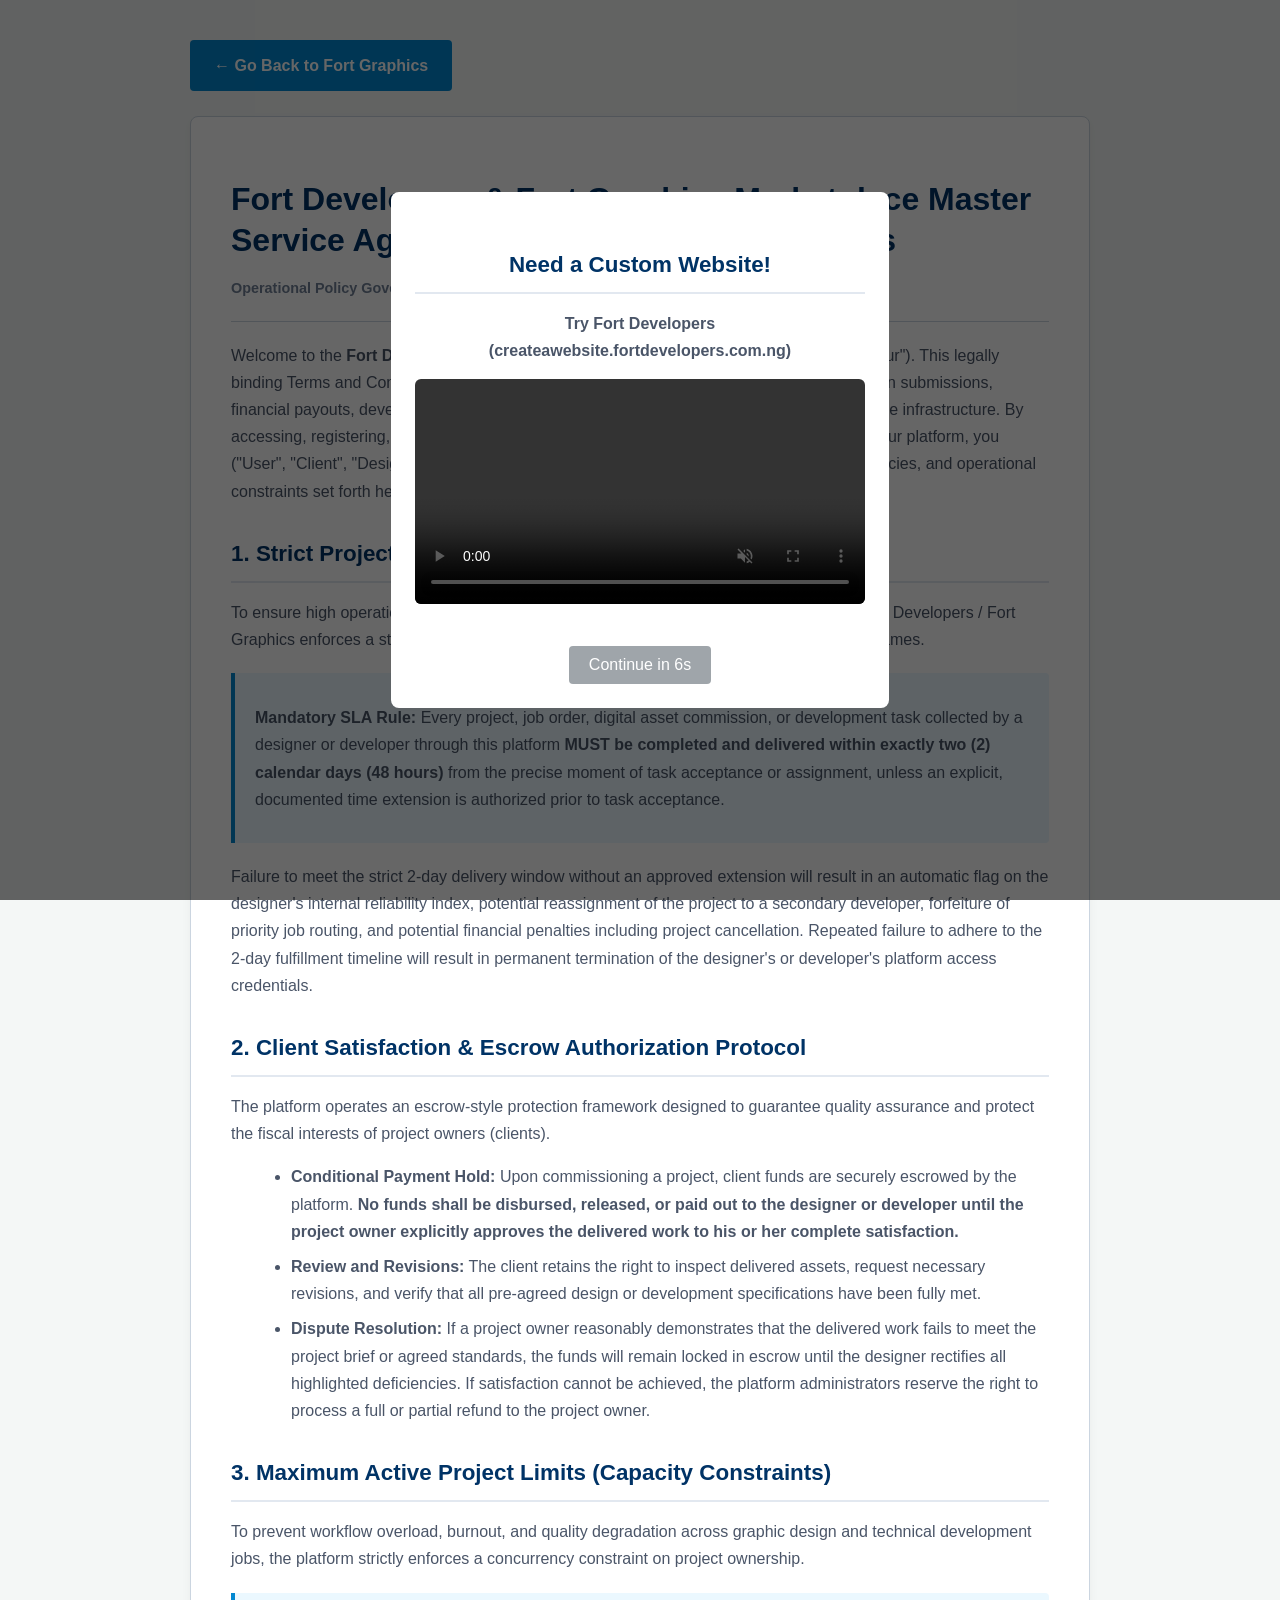
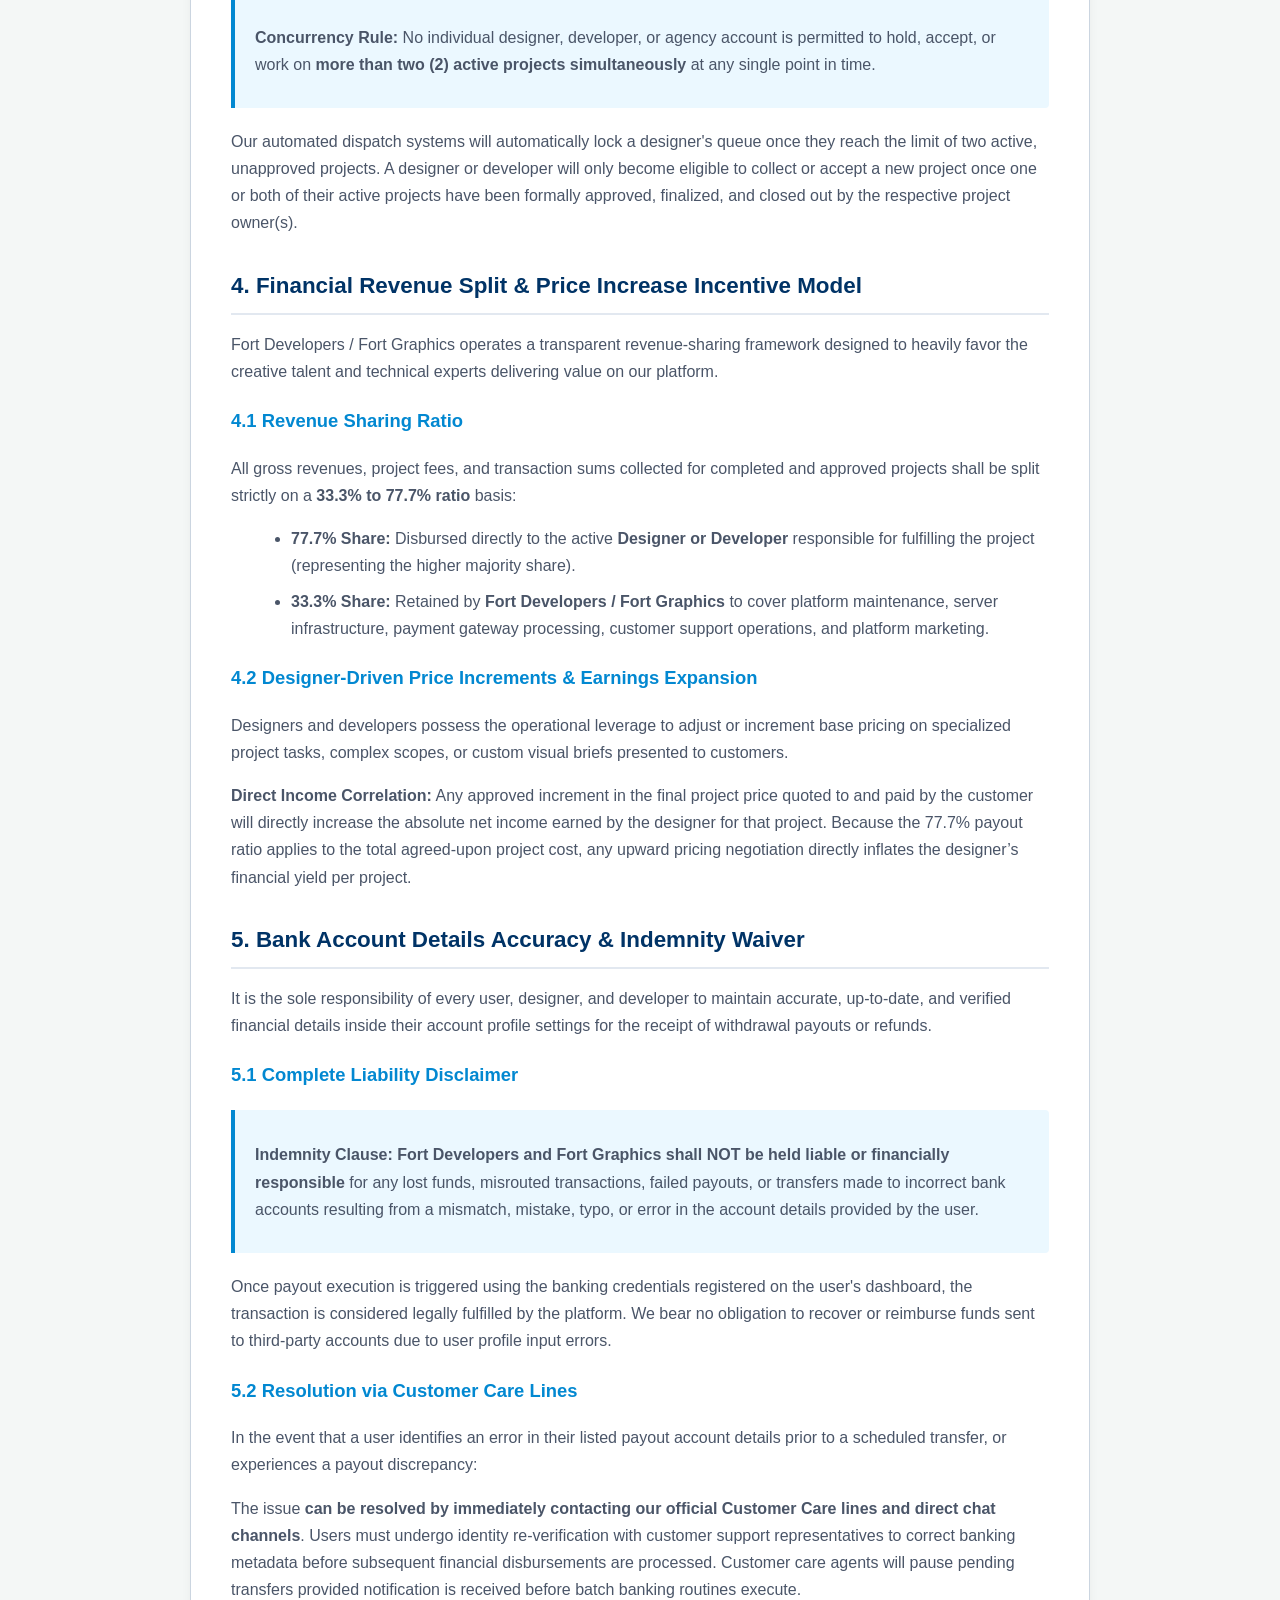
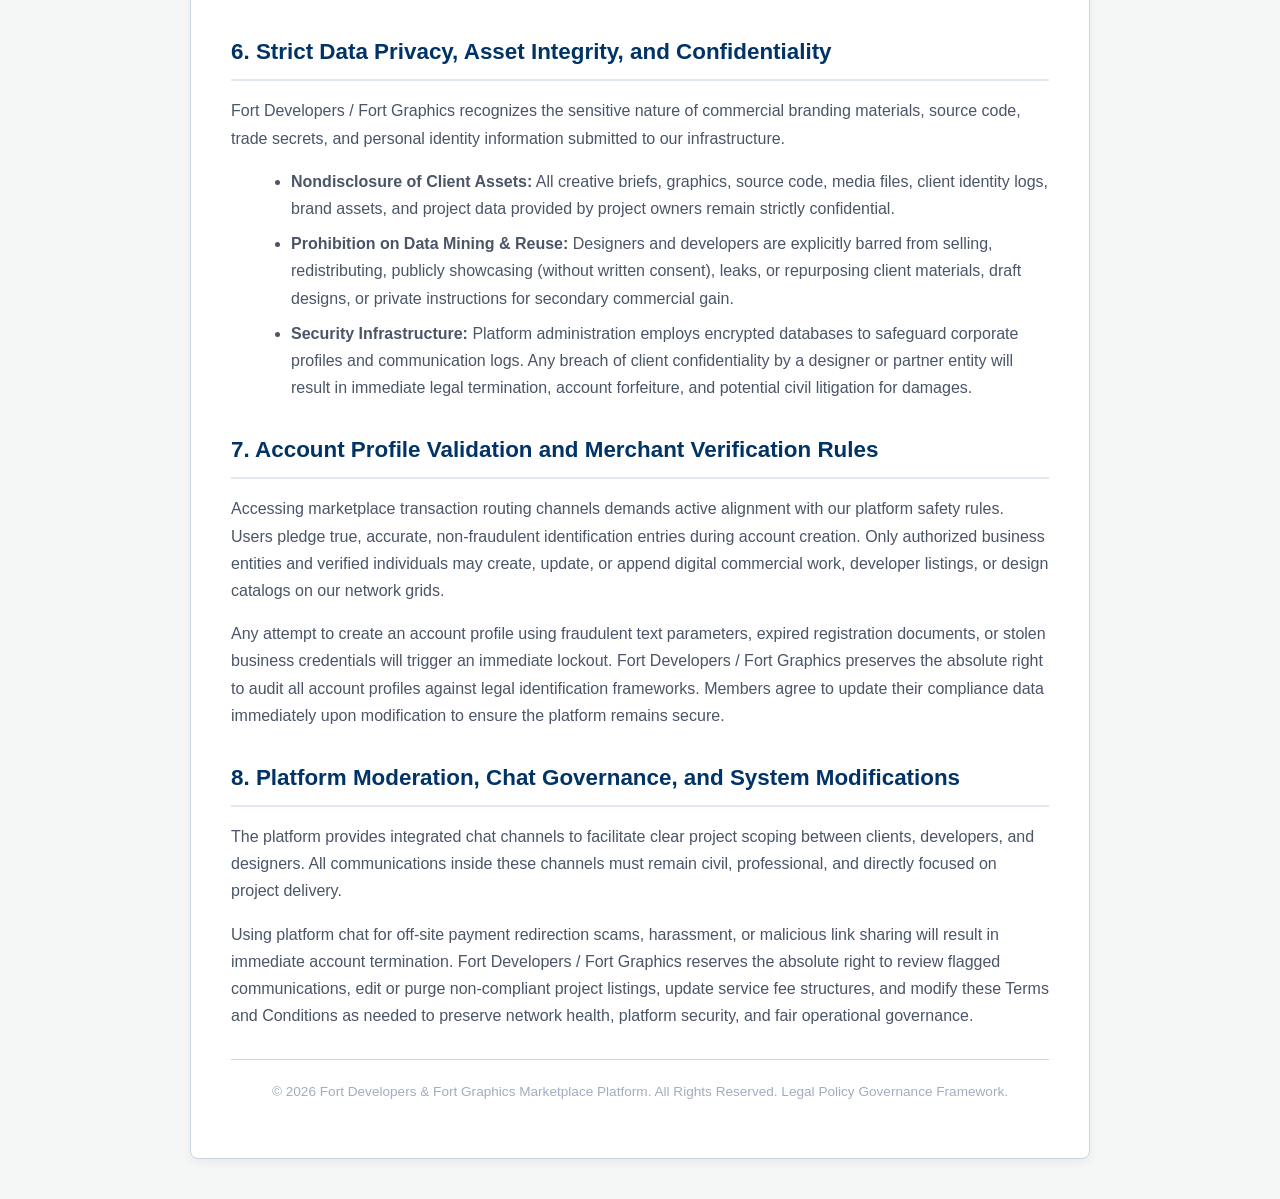
==== fort graphics designer's terms and conditions.html @ 413e5580 "Version Ad" ====
<!DOCTYPE html>
<html lang="en">
<head>
    <meta charset="UTF-8">
    <meta name="viewport" content="width=device-width, initial-scale=1.0">
    <link rel="icon" href="Fort Logo No Background.png" type="image/png">
    <title>Fort Graphics & Fort Developers - Master Service Agreement & Terms and Conditions</title>
    <script>
        const ad1 = {
            type: 'video',
            header: 'Need a Custom Website!',
            text: 'Try Fort Developers (createawebsite.fortdevelopers.com.ng)',
            src: 'fort advert.mp4'
        };

        const ad2 = {
            type: 'image',
            header: 'Need a Custom Website!',
            text: 'Try Fort Developers (createawebsite.fortdevelopers.com.ng)',
            src: 'flyer fort - landscape.png'
        };

        const ads = [ad1, ad2];

        function setupAdModal() {
            // Retrieve previous index from localStorage, or default to -1 if not set
            let lastIndex = parseInt(localStorage.getItem('lastAdIndex'), 10);
            if (isNaN(lastIndex)) {
                lastIndex = -1;
            }

            // Calculate next index in sequence (loops back to 0 when end is reached)
            const nextIndex = (lastIndex + 1) % ads.length;
            
            // Save current index for the next run
            localStorage.setItem('lastAdIndex', nextIndex);

            const currentAd = ads[nextIndex];

            const headerEl = document.getElementById('ad-header');
            const textEl = document.getElementById('ad-text');
            const mediaContainer = document.getElementById('ad-media-container');
            const continueBtn = document.getElementById('ad-continue-btn');

            // Populate header and text
            headerEl.innerText = currentAd.header;
            textEl.innerHTML = `<strong>${currentAd.text}</strong>`;
            mediaContainer.innerHTML = '';

            // Render appropriate media element
            if (currentAd.type === 'video') {
                const video = document.createElement('video');
                video.src = currentAd.src;
                video.autoplay = true;
                video.muted = true; // Required for reliable autoplay across browsers
                video.playsInline = true;
                video.controls = true;
                mediaContainer.appendChild(video);
            } else {
                const img = document.createElement('img');
                img.src = currentAd.src;
                img.alt = currentAd.header;
                mediaContainer.appendChild(img);
            }

            // Enforce 7-second timer for ALL ad types
            continueBtn.disabled = true;
            let countdown = 7;
            continueBtn.innerText = `Continue in ${countdown}s`;

            const timer = setInterval(() => {
                countdown--;
                if (countdown > 0) {
                    continueBtn.innerText = `Continue in ${countdown}s`;
                } else {
                    clearInterval(timer);
                    continueBtn.disabled = false;
                    continueBtn.innerText = 'Continue';
                }
            }, 1000);
        }

        function closeActiveModalDirectlyAd(modalId) {
            const modal = document.getElementById(modalId);
            if (modal) {
                modal.style.display = 'none';
            }
        }

        window.addEventListener('DOMContentLoaded', setupAdModal);
    </script>     
    <style>
        /* General Page Styling */
        body { 
            font-family: Arial, Helvetica, sans-serif; 
            line-height: 1.7; 
            color: #2d3748; 
            padding: 40px 20px; 
            background-color: #f4f7f6; 
            max-width: 900px; 
            margin: 0 auto; 
        }

        /* Container Styling */
        .legal-box { 
            background: #ffffff; 
            padding: 40px; 
            border-radius: 8px; 
            border: 1px solid #cbd5e0; 
            box-shadow: 0 4px 10px rgba(0, 0, 0, 0.05); 
        }

        /* Typography */
        h1 { 
            color: #003366; 
            font-size: 2rem; 
            margin-bottom: 10px; 
            line-height: 1.3;
        }

        h2 { 
            color: #003366; 
            font-size: 1.4rem; 
            margin-top: 30px; 
            margin-bottom: 15px;
            border-bottom: 2px solid #e2e8f0;
            padding-bottom: 8px;
        }

        h3 { 
            color: #0288d1; 
            font-size: 1.15rem; 
            margin-top: 20px;
        }

        p, li { 
            font-size: 1rem; 
            color: #4a5568; 
            margin-bottom: 15px; 
        }

        ul {
            margin-left: 20px;
            margin-bottom: 20px;
        }

        li {
            margin-bottom: 8px;
        }

        /* Highlight & Alert Styling */
        .highlight-clause {
            background-color: #ebf8ff;
            border-left: 4px solid #0288d1;
            padding: 15px 20px;
            margin: 20px 0;
            border-radius: 0 4px 4px 0;
        }

        /* Back Button Styling */
        .back-btn { 
            display: inline-block; 
            background-color: #0288d1; 
            color: white; 
            padding: 12px 24px; 
            text-decoration: none; 
            border-radius: 4px; 
            font-weight: bold; 
            margin-bottom: 25px; 
            transition: background-color 0.2s ease-in-out;
        }

        .back-btn:hover {
            background-color: #01579b;
        }

        /* Sub-meta Info */
        .meta-info {
            font-size: 0.9rem;
            color: #718096;
            margin-bottom: 20px;
        }

        /* =========================================================
           RESPONSIVE MEDIA QUERIES FOR SMALLER SCREENS
           ========================================================= */
        @media screen and (max-width: 768px) {
            body {
                padding: 20px 10px;
            }

            .legal-box {
                padding: 25px 15px;
            }

            h1 {
                font-size: 1.5rem;
            }

            h2 {
                font-size: 1.2rem;
            }

            h3 {
                font-size: 1.05rem;
            }

            p, li {
                font-size: 0.92rem;
                line-height: 1.5;
            }

            .back-btn {
                padding: 10px 18px;
                font-size: 0.9rem;
            }
        }

        @media screen and (max-width: 480px) {
            body {
                padding: 10px 5px;
            }

            .legal-box {
                padding: 18px 12px;
                border-radius: 4px;
            }

            h1 {
                font-size: 1.25rem;
            }

            h2 {
                font-size: 1.05rem;
            }

            h3 {
                font-size: 0.95rem;
            }

            p, li {
                font-size: 0.85rem;
            }

            .highlight-clause {
                padding: 10px 12px;
            }
        }
        /* Media wrapper & elements */
        .media-container-ad {
            margin: 15px 0;
            width: 100%;
            max-height: 250px;
            overflow: hidden;
            border-radius: 6px;
        }

        .media-container-ad img, 
        .media-container-ad video {
            width: 100%;
            height: auto;
            display: block;
            object-fit: cover;
        }

        /* Button & disabled state styling */
        .btn-blue-ad {
            background-color: #007bff;
            color: #ffffff;
            border: none;
            padding: 10px 20px;
            font-size: 16px;
            border-radius: 4px;
            cursor: pointer;
            transition: background-color 0.2s ease, opacity 0.2s ease;
        }

        .btn-blue-ad:hover:not(:disabled) {
            background-color: #0056b3;
        }

        .btn-blue-ad:disabled {
            background-color: #6c757d;
            cursor: not-allowed;
            opacity: 0.65;
        }

        /* Overlay styling */
        .modal-overlay-ad {
            position: fixed;
            top: 0;
            left: 0;
            width: 100%;
            height: 100%;
            background-color: rgba(0, 0, 0, 0.6);
            display: flex;
            justify-content: center;
            align-items: center;
            z-index: 1000;
        }

        /* Modal box container */
        .modal-box-ad {
            background-color: #ffffff;
            padding: 24px;
            max-width: 450px;
            width: 90%;
            border-radius: 8px;
            box-shadow: 0 4px 12px rgba(0, 0, 0, 0.15);
        }

        .text-center {
            text-align: center !important;
        }

        .rounded-rect {
            border-radius: 8px;
            border: 1px solid var(--fort-gray-border);
            box-shadow: 0 4px 6px rgba(0, 0, 0, 0.02);
        }   
    </style>
</head>
<body>

    <div id="ad-modal" class="modal-overlay-ad">
        <div class="modal-box-ad rounded-rect text-center">
            <!-- Dynamically injected ad header -->
            <h2 id="ad-header"></h2>
            
            <!-- Dynamically injected ad text -->
            <p id="ad-text"></p>
            
            <!-- Dynamically injected ad media (image or video) -->
            <div id="ad-media-container" class="media-container-ad"></div>
            
            <br>
            <!-- Continue / Close button -->
            <button id="ad-continue-btn" onclick="closeActiveModalDirectlyAd('ad-modal')" class="btn-blue-ad">Continue</button>
        </div>
    </div>

    <a href="index.html" class="back-btn">← Go Back to Fort Graphics</a>

    <div class="legal-box">
        <h1>Fort Developers & Fort Graphics Marketplace Master Service Agreement & Terms and Conditions</h1>
        <p class="meta-info"><strong>Operational Policy Governance Audit Baseline | Effective Date: August 2026 Legal Revision</strong></p>
        <hr style="margin: 20px 0; border: 0; border-top: 1px solid #cbd5e0;">

        <p>Welcome to the <strong>Fort Developers / Fort Graphics</strong> platform ("the Platform", "We", "Us", or "Our"). This legally binding Terms and Conditions document governs all interactions, digital service orders, design submissions, financial payouts, developer interactions, and asset transfers initiated through our marketplace infrastructure. By accessing, registering, offering design/development services, or commissioning projects on our platform, you ("User", "Client", "Designer", or "Developer") unconditionally agree to adhere to all terms, policies, and operational constraints set forth herein.</p>

        <!-- SECTION 1 -->
        <h2>1. Strict Project SLA & Mandatory 2-Day Delivery Rule</h2>
        <p>To ensure high operational speed and exceptional client satisfaction across the platform, Fort Developers / Fort Graphics enforces a strict Service Level Agreement (SLA) regarding project fulfillment timeframes.</p>
        <div class="highlight-clause">
            <p><strong>Mandatory SLA Rule:</strong> Every project, job order, digital asset commission, or development task collected by a designer or developer through this platform <strong>MUST be completed and delivered within exactly two (2) calendar days (48 hours)</strong> from the precise moment of task acceptance or assignment, unless an explicit, documented time extension is authorized prior to task acceptance.</p>
        </div>
        <p>Failure to meet the strict 2-day delivery window without an approved extension will result in an automatic flag on the designer's internal reliability index, potential reassignment of the project to a secondary developer, forfeiture of priority job routing, and potential financial penalties including project cancellation. Repeated failure to adhere to the 2-day fulfillment timeline will result in permanent termination of the designer's or developer's platform access credentials.</p>

        <!-- SECTION 2 -->
        <h2>2. Client Satisfaction & Escrow Authorization Protocol</h2>
        <p>The platform operates an escrow-style protection framework designed to guarantee quality assurance and protect the fiscal interests of project owners (clients).</p>
        <ul>
            <li><strong>Conditional Payment Hold:</strong> Upon commissioning a project, client funds are securely escrowed by the platform. <strong>No funds shall be disbursed, released, or paid out to the designer or developer until the project owner explicitly approves the delivered work to his or her complete satisfaction.</strong></li>
            <li><strong>Review and Revisions:</strong> The client retains the right to inspect delivered assets, request necessary revisions, and verify that all pre-agreed design or development specifications have been fully met.</li>
            <li><strong>Dispute Resolution:</strong> If a project owner reasonably demonstrates that the delivered work fails to meet the project brief or agreed standards, the funds will remain locked in escrow until the designer rectifies all highlighted deficiencies. If satisfaction cannot be achieved, the platform administrators reserve the right to process a full or partial refund to the project owner.</li>
        </ul>

        <!-- SECTION 3 -->
        <h2>3. Maximum Active Project Limits (Capacity Constraints)</h2>
        <p>To prevent workflow overload, burnout, and quality degradation across graphic design and technical development jobs, the platform strictly enforces a concurrency constraint on project ownership.</p>
        <div class="highlight-clause">
            <p><strong>Concurrency Rule:</strong> No individual designer, developer, or agency account is permitted to hold, accept, or work on <strong>more than two (2) active projects simultaneously</strong> at any single point in time.</p>
        </div>
        <p>Our automated dispatch systems will automatically lock a designer's queue once they reach the limit of two active, unapproved projects. A designer or developer will only become eligible to collect or accept a new project once one or both of their active projects have been formally approved, finalized, and closed out by the respective project owner(s).</p>

        <!-- SECTION 4 -->
        <h2>4. Financial Revenue Split & Price Increase Incentive Model</h2>
        <p>Fort Developers / Fort Graphics operates a transparent revenue-sharing framework designed to heavily favor the creative talent and technical experts delivering value on our platform.</p>
        
        <h3>4.1 Revenue Sharing Ratio</h3>
        <p>All gross revenues, project fees, and transaction sums collected for completed and approved projects shall be split strictly on a <strong>33.3% to 77.7% ratio</strong> basis:</p>
        <ul>
            <li><strong>77.7% Share:</strong> Disbursed directly to the active <strong>Designer or Developer</strong> responsible for fulfilling the project (representing the higher majority share).</li>
            <li><strong>33.3% Share:</strong> Retained by <strong>Fort Developers / Fort Graphics</strong> to cover platform maintenance, server infrastructure, payment gateway processing, customer support operations, and platform marketing.</li>
        </ul>

        <h3>4.2 Designer-Driven Price Increments & Earnings Expansion</h3>
        <p>Designers and developers possess the operational leverage to adjust or increment base pricing on specialized project tasks, complex scopes, or custom visual briefs presented to customers.</p>
        <p><strong>Direct Income Correlation:</strong> Any approved increment in the final project price quoted to and paid by the customer will directly increase the absolute net income earned by the designer for that project. Because the 77.7% payout ratio applies to the total agreed-upon project cost, any upward pricing negotiation directly inflates the designer’s financial yield per project.</p>

        <!-- SECTION 5 -->
        <h2>5. Bank Account Details Accuracy & Indemnity Waiver</h2>
        <p>It is the sole responsibility of every user, designer, and developer to maintain accurate, up-to-date, and verified financial details inside their account profile settings for the receipt of withdrawal payouts or refunds.</p>

        <h3>5.1 Complete Liability Disclaimer</h3>
        <div class="highlight-clause">
            <p><strong>Indemnity Clause:</strong> <strong>Fort Developers and Fort Graphics shall NOT be held liable or financially responsible</strong> for any lost funds, misrouted transactions, failed payouts, or transfers made to incorrect bank accounts resulting from a mismatch, mistake, typo, or error in the account details provided by the user.</p>
        </div>
        <p>Once payout execution is triggered using the banking credentials registered on the user's dashboard, the transaction is considered legally fulfilled by the platform. We bear no obligation to recover or reimburse funds sent to third-party accounts due to user profile input errors.</p>

        <h3>5.2 Resolution via Customer Care Lines</h3>
        <p>In the event that a user identifies an error in their listed payout account details prior to a scheduled transfer, or experiences a payout discrepancy:</p>
        <p>The issue <strong>can be resolved by immediately contacting our official Customer Care lines and direct chat channels</strong>. Users must undergo identity re-verification with customer support representatives to correct banking metadata before subsequent financial disbursements are processed. Customer care agents will pause pending transfers provided notification is received before batch banking routines execute.</p>

        <!-- SECTION 6 -->
        <h2>6. Strict Data Privacy, Asset Integrity, and Confidentiality</h2>
        <p>Fort Developers / Fort Graphics recognizes the sensitive nature of commercial branding materials, source code, trade secrets, and personal identity information submitted to our infrastructure.</p>
        <ul>
            <li><strong>Nondisclosure of Client Assets:</strong> All creative briefs, graphics, source code, media files, client identity logs, brand assets, and project data provided by project owners remain strictly confidential.</li>
            <li><strong>Prohibition on Data Mining & Reuse:</strong> Designers and developers are explicitly barred from selling, redistributing, publicly showcasing (without written consent), leaks, or repurposing client materials, draft designs, or private instructions for secondary commercial gain.</li>
            <li><strong>Security Infrastructure:</strong> Platform administration employs encrypted databases to safeguard corporate profiles and communication logs. Any breach of client confidentiality by a designer or partner entity will result in immediate legal termination, account forfeiture, and potential civil litigation for damages.</li>
        </ul>

        <!-- SECTION 7 -->
        <h2>7. Account Profile Validation and Merchant Verification Rules</h2>
        <p>Accessing marketplace transaction routing channels demands active alignment with our platform safety rules. Users pledge true, accurate, non-fraudulent identification entries during account creation. Only authorized business entities and verified individuals may create, update, or append digital commercial work, developer listings, or design catalogs on our network grids.</p>
        <p>Any attempt to create an account profile using fraudulent text parameters, expired registration documents, or stolen business credentials will trigger an immediate lockout. Fort Developers / Fort Graphics preserves the absolute right to audit all account profiles against legal identification frameworks. Members agree to update their compliance data immediately upon modification to ensure the platform remains secure.</p>

        <!-- SECTION 8 -->
        <h2>8. Platform Moderation, Chat Governance, and System Modifications</h2>
        <p>The platform provides integrated chat channels to facilitate clear project scoping between clients, developers, and designers. All communications inside these channels must remain civil, professional, and directly focused on project delivery.</p>
        <p>Using platform chat for off-site payment redirection scams, harassment, or malicious link sharing will result in immediate account termination. Fort Developers / Fort Graphics reserves the absolute right to review flagged communications, edit or purge non-compliant project listings, update service fee structures, and modify these Terms and Conditions as needed to preserve network health, platform security, and fair operational governance.</p>

        <hr style="margin: 30px 0 20px 0; border: 0; border-top: 1px solid #cbd5e0;">
        <p style="text-align: center; font-size: 0.85rem; color: #a0aec0;">
            © 2026 Fort Developers & Fort Graphics Marketplace Platform. All Rights Reserved. Legal Policy Governance Framework.
        </p>
    </div>

</body>
</html>
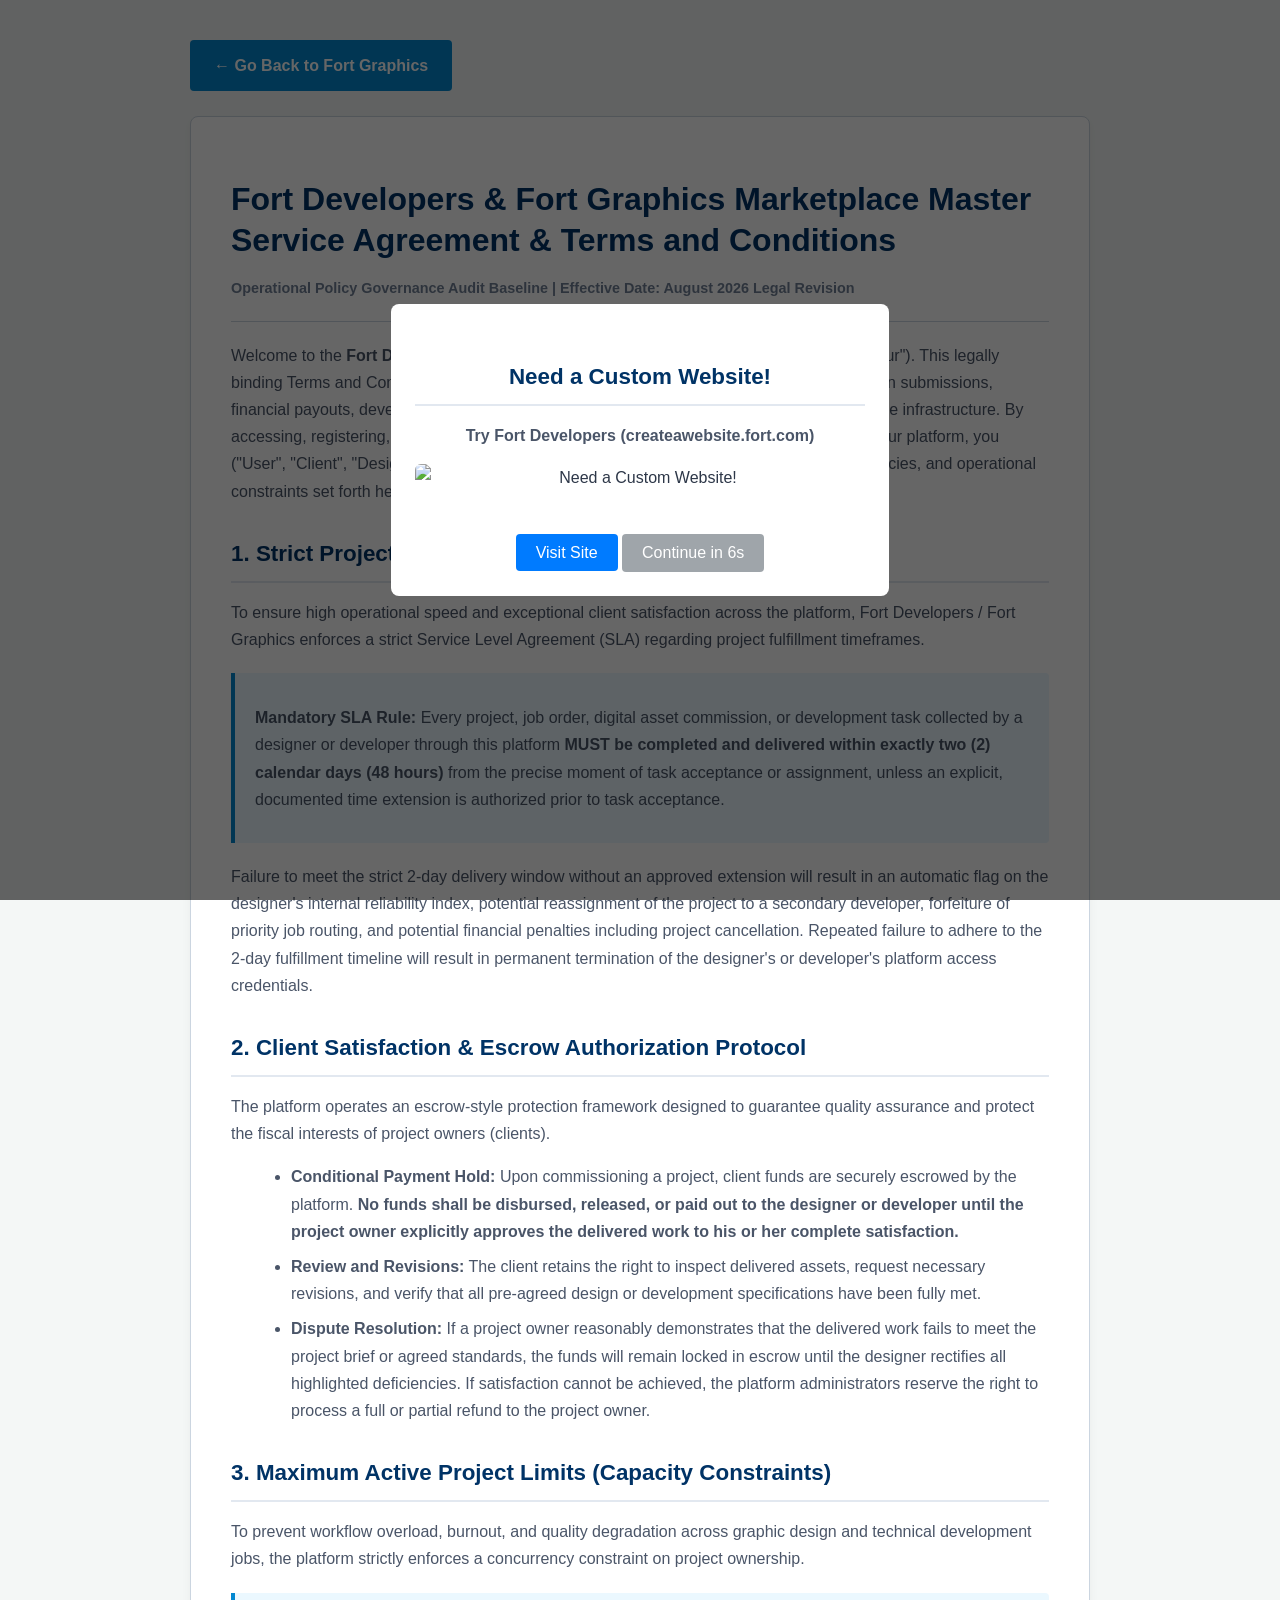
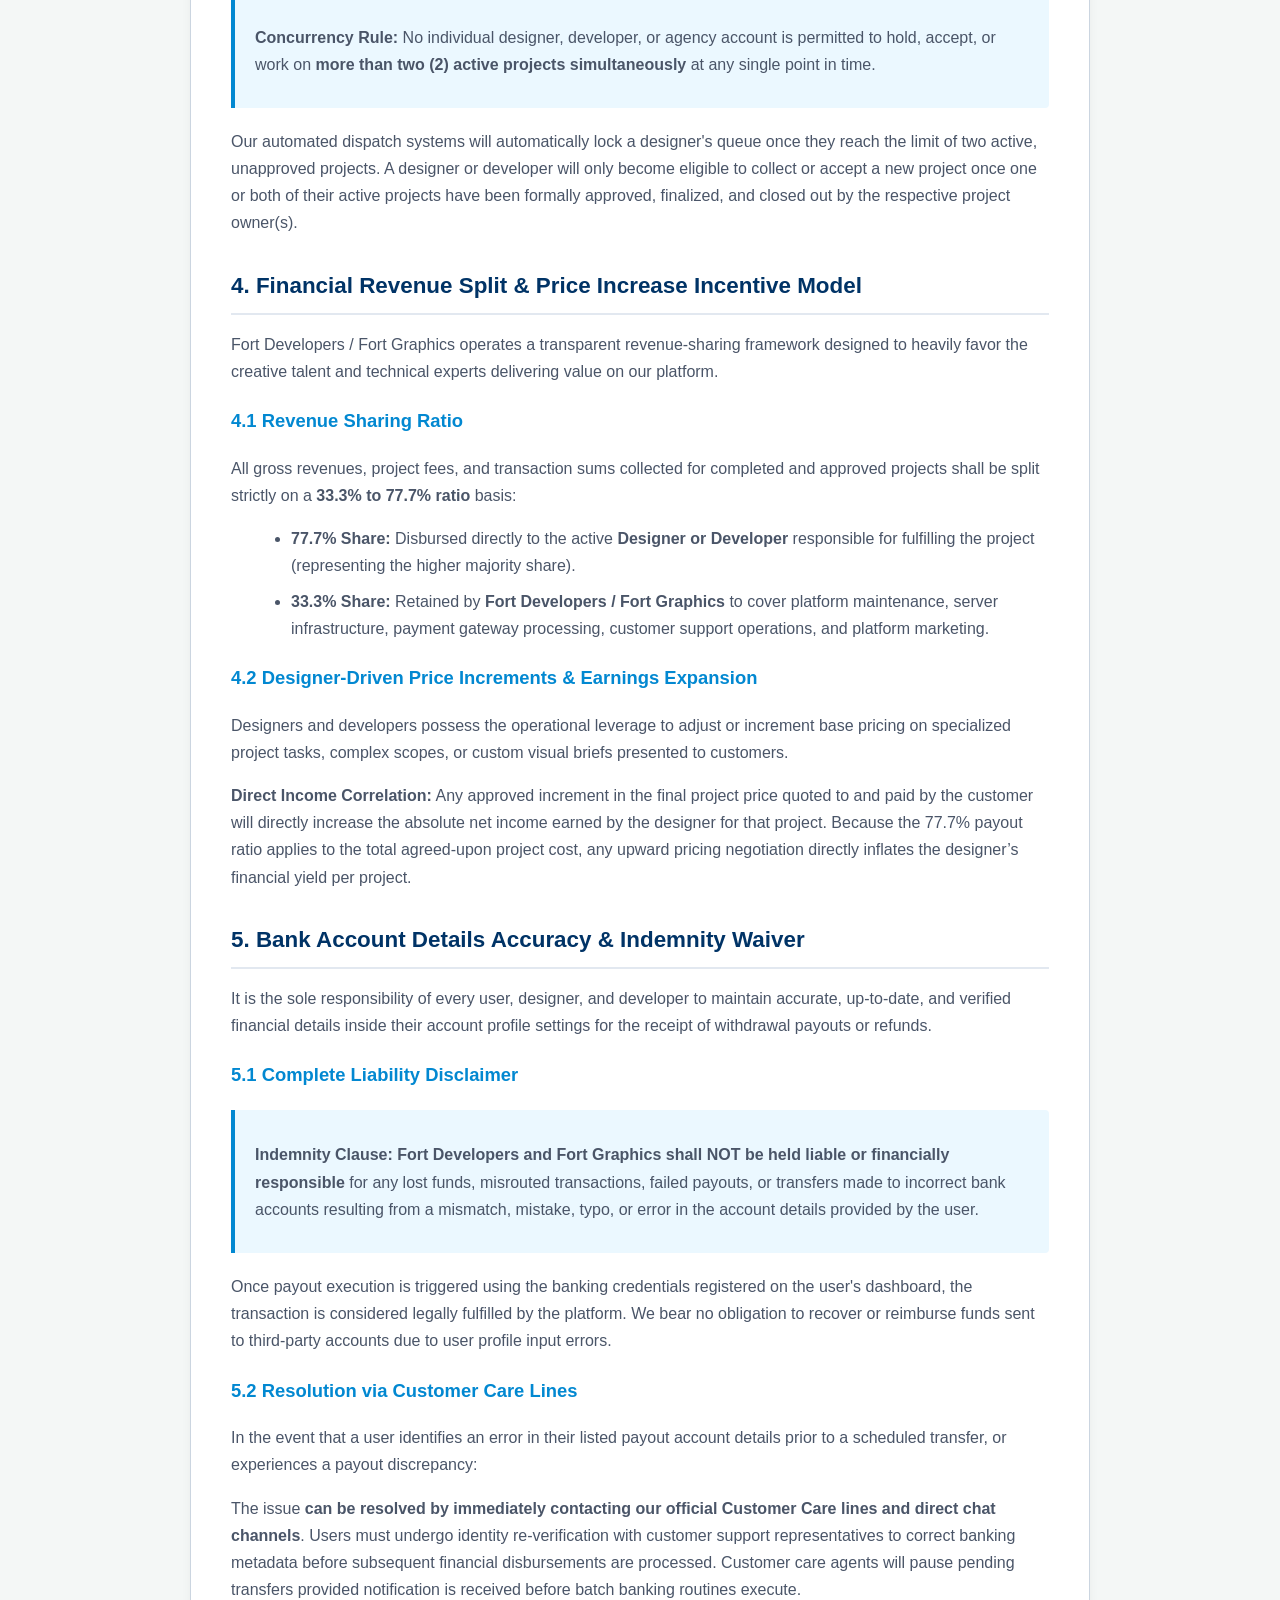
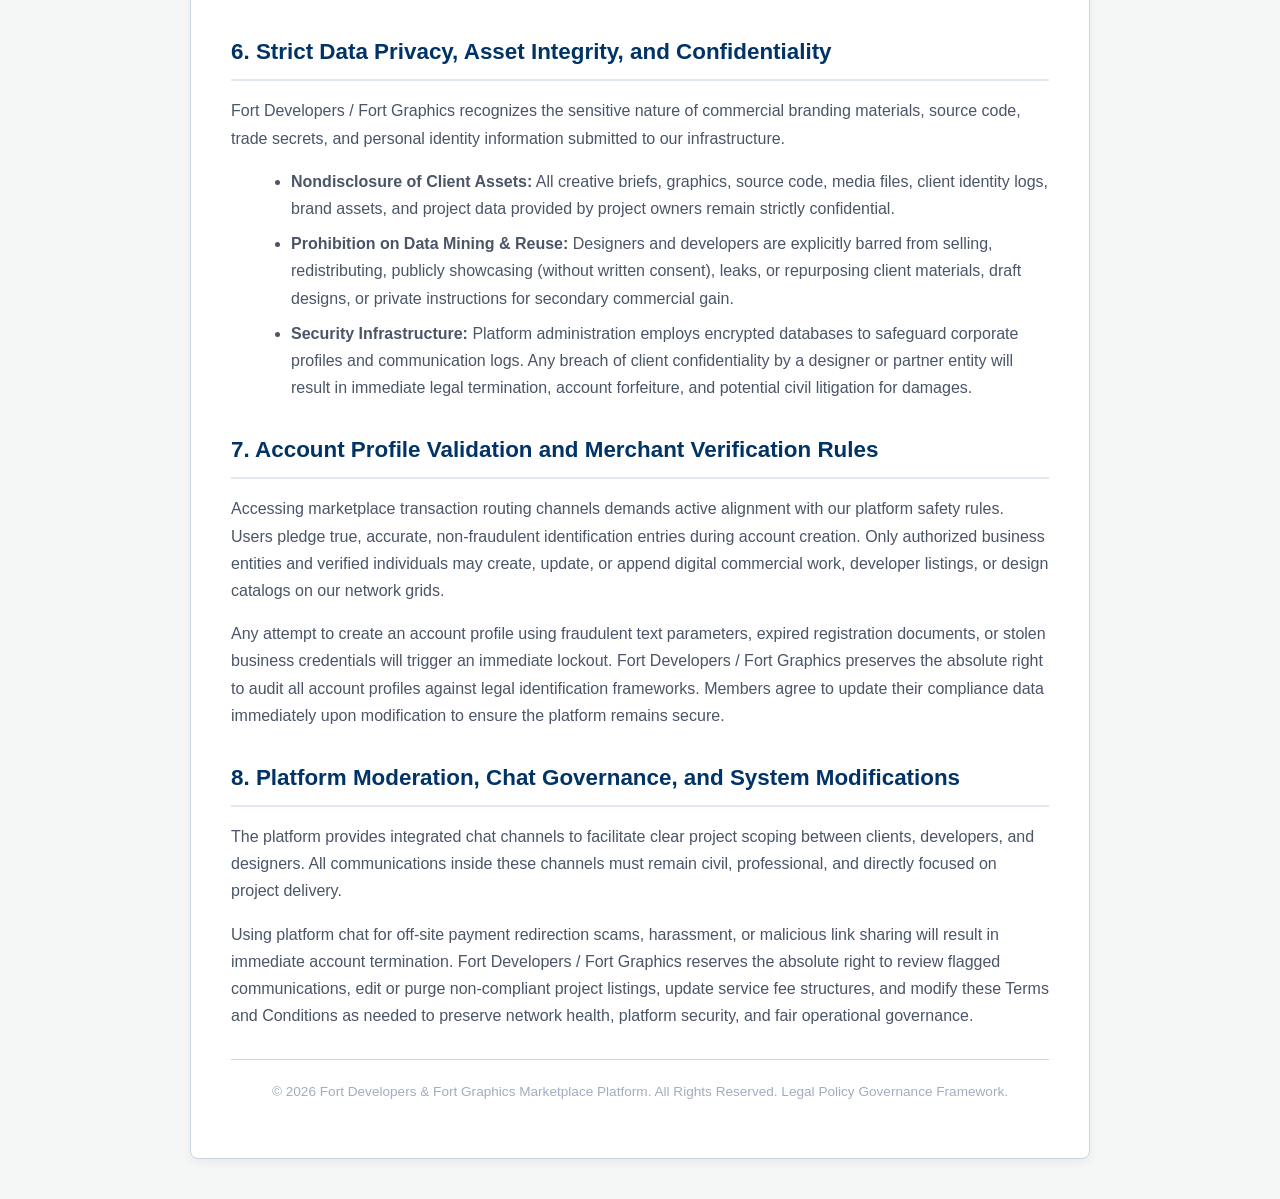
==== commit fef78cf8: "Images Final" ====
--- a/fort graphics designer's terms and conditions.html
+++ b/fort graphics designer's terms and conditions.html
@@ -3,21 +3,23 @@
 <head>
     <meta charset="UTF-8">
     <meta name="viewport" content="width=device-width, initial-scale=1.0">
-    <link rel="icon" href="Fort Logo No Background.png" type="image/png">
+    <link rel="icon" href="Fort Graphics Logo No Background.png" type="image/png">
     <title>Fort Graphics & Fort Developers - Master Service Agreement & Terms and Conditions</title>
     <script>
         const ad1 = {
-            type: 'video',
+            type: 'image',
             header: 'Need a Custom Website!',
-            text: 'Try Fort Developers (createawebsite.fortdevelopers.com.ng)',
-            src: 'fort advert.mp4'
+            text: 'Try Fort Developers (createawebsite.fort.com)',
+            src: 'flyer fort - landscape.png',
+            url: 'https://createawebsite.fort.com'
         };
 
         const ad2 = {
             type: 'image',
             header: 'Need a Custom Website!',
-            text: 'Try Fort Developers (createawebsite.fortdevelopers.com.ng)',
-            src: 'flyer fort - landscape.png'
+            text: 'Try Fort Developers (createawebsite.fort.com)',
+            src: 'flyer fort - landscape.png',
+            url: 'https://createawebsite.fort.com'
         };
 
         const ads = [ad1, ad2];
@@ -41,11 +43,26 @@
             const textEl = document.getElementById('ad-text');
             const mediaContainer = document.getElementById('ad-media-container');
             const continueBtn = document.getElementById('ad-continue-btn');
-
-            // Populate header and text
+            const visitBtn = document.getElementById('ad-visit-btn');
+
+            // Populate header, text, and visit button
             headerEl.innerText = currentAd.header;
             textEl.innerHTML = `<strong>${currentAd.text}</strong>`;
+            
+            if (visitBtn) {
+                visitBtn.href = currentAd.url;
+            }
+
             mediaContainer.innerHTML = '';
+            
+            // Open URL when clicking the container (opens in new tab)
+            mediaContainer.style.cursor = 'pointer';
+            mediaContainer.onclick = (e) => {
+                // Prevent triggering redirect if the user interacts with video controls
+                if (e.target.tagName !== 'VIDEO') {
+                    window.open(currentAd.url, '_blank', 'noopener,noreferrer');
+                }
+            };
 
             // Render appropriate media element
             if (currentAd.type === 'video') {
@@ -55,6 +72,14 @@
                 video.muted = true; // Required for reliable autoplay across browsers
                 video.playsInline = true;
                 video.controls = true;
+                
+                // Open URL when clicking video background without triggering play/pause controls conflict
+                video.addEventListener('click', (e) => {
+                    // If controls area isn't being clicked directly
+                    e.stopPropagation();
+                    window.open(currentAd.url, '_blank', 'noopener,noreferrer');
+                });
+
                 mediaContainer.appendChild(video);
             } else {
                 const img = document.createElement('img');
@@ -88,7 +113,7 @@
         }
 
         window.addEventListener('DOMContentLoaded', setupAdModal);
-    </script>     
+    </script>       
     <style>
         /* General Page Styling */
         body { 
@@ -334,8 +359,14 @@
             <div id="ad-media-container" class="media-container-ad"></div>
             
             <br>
-            <!-- Continue / Close button -->
-            <button id="ad-continue-btn" onclick="closeActiveModalDirectlyAd('ad-modal')" class="btn-blue-ad">Continue</button>
+            <!-- Modal Action Buttons -->
+            <div class="ad-actions">
+                <!-- Visit / External link button -->
+                <a class="btn-blue-ad" style="text-decoration: none !important;" id="ad-visit-btn" href="#" target="_blank" rel="noopener noreferrer" class="btn-green-ad">Visit Site</a>
+                
+                <!-- Continue / Close button -->
+                <button id="ad-continue-btn" onclick="closeActiveModalDirectlyAd('ad-modal')" class="btn-blue-ad">Continue</button>
+            </div>
         </div>
     </div>
 
